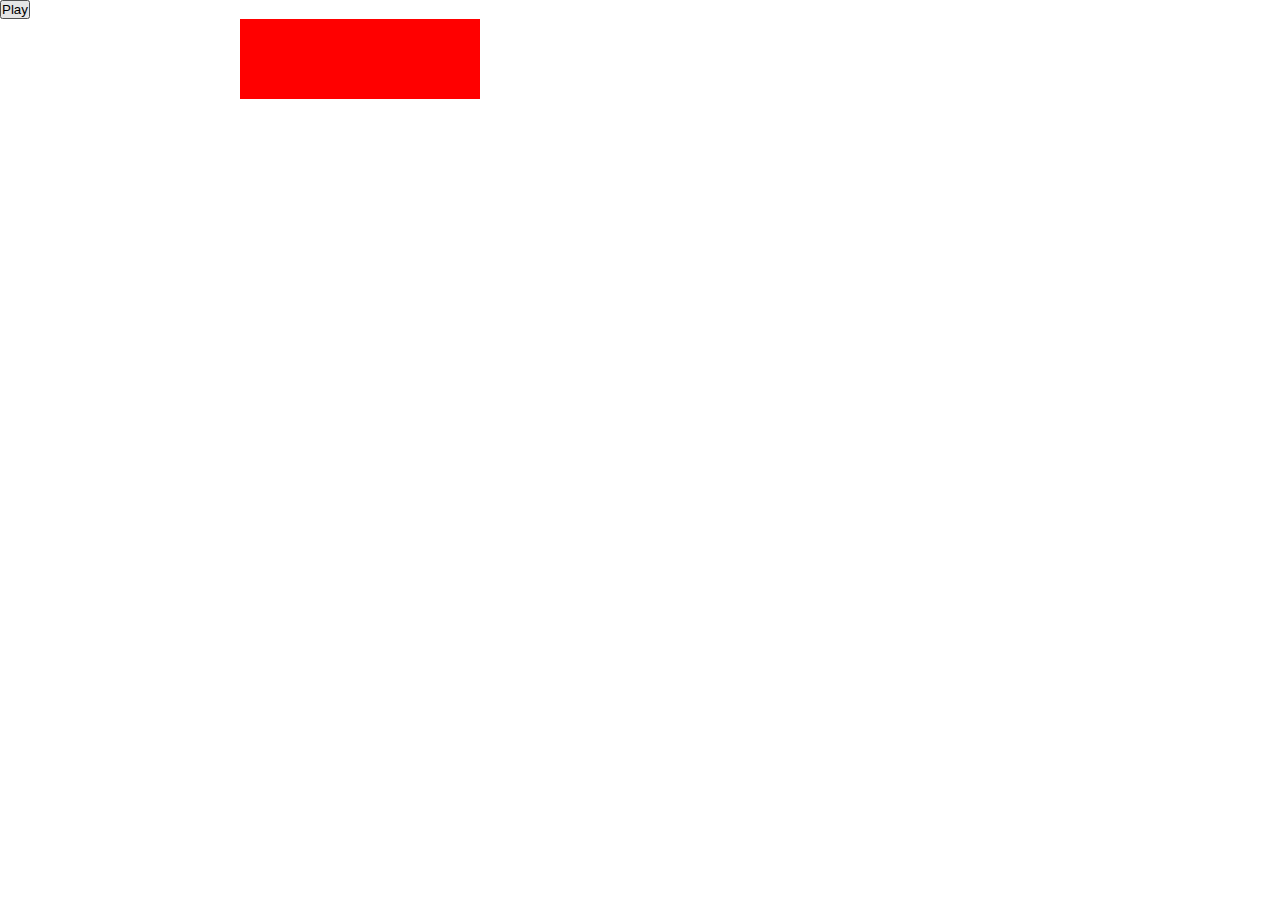
==== index.html @ 5e38acb4 "Init" ====
<!DOCTYPE html>
<html lang="en">
<head>
    <meta charset="UTF-8">
    <meta http-equiv="X-UA-Compatible" content="IE=edge">
    <meta name="viewport" content="width=device-width, initial-scale=1.0">

    <link rel="stylesheet" href="css/master.css">

    <title>Ja Campo Minato</title>
</head>
    <body>

        <header>
            <button id="btnPlay">Play</button>
        </header>
        <main>
            <div id="grid">
                <div class="box"></div>
                <div class="box"></div>
                <div class="box"></div>
            </div>
        </main>
        
        <script type="text/javascript" src="./js/main.js"></script>
    </body>
</html>
---- css/master.css ----
*,
::after,
::before{
    padding: 0;
    margin: 0;
    box-sizing: border-box;
}

html{
    font-family: monospace;
}

#grid{
    display: flex;
    flex-wrap: wrap;
    width: 800px;
    margin: auto;
}

.box{
    width: calc(800px / 10);
    height: calc(800px / 10);
    background-color: red;
}
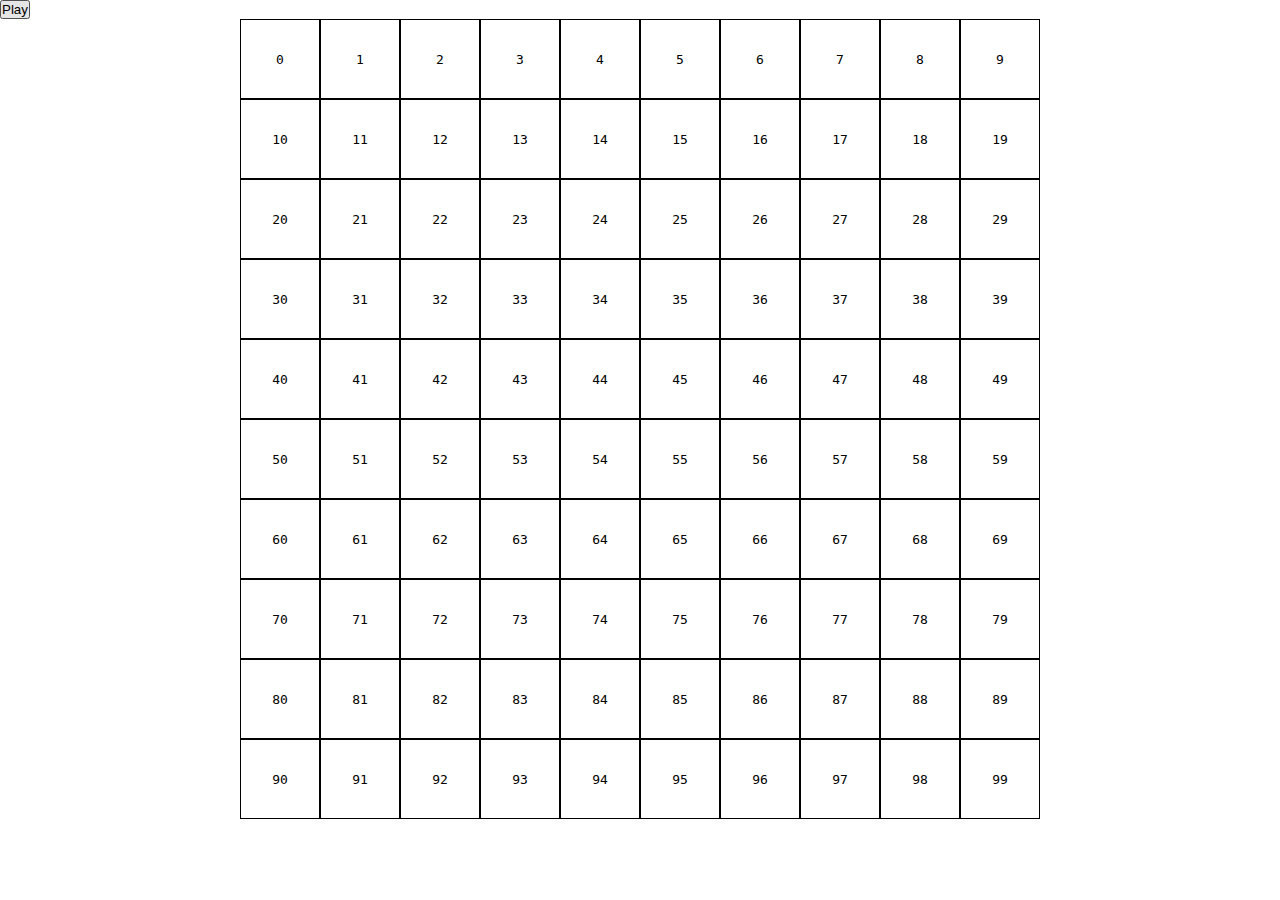
==== commit c0ada091: "Ok Added JS" ====
--- a/index.html
+++ b/index.html
@@ -16,9 +16,6 @@
         </header>
         <main>
             <div id="grid">
-                <div class="box"></div>
-                <div class="box"></div>
-                <div class="box"></div>
             </div>
         </main>
         
--- a/css/master.css
+++ b/css/master.css
@@ -20,5 +20,11 @@
 .box{
     width: calc(800px / 10);
     height: calc(800px / 10);
-    background-color: red;
+    text-align: center;
+    line-height: calc(800px / 10);
+    border: 1px solid black;
+}
+
+.box.active{
+    background-color: rebeccapurple;
 }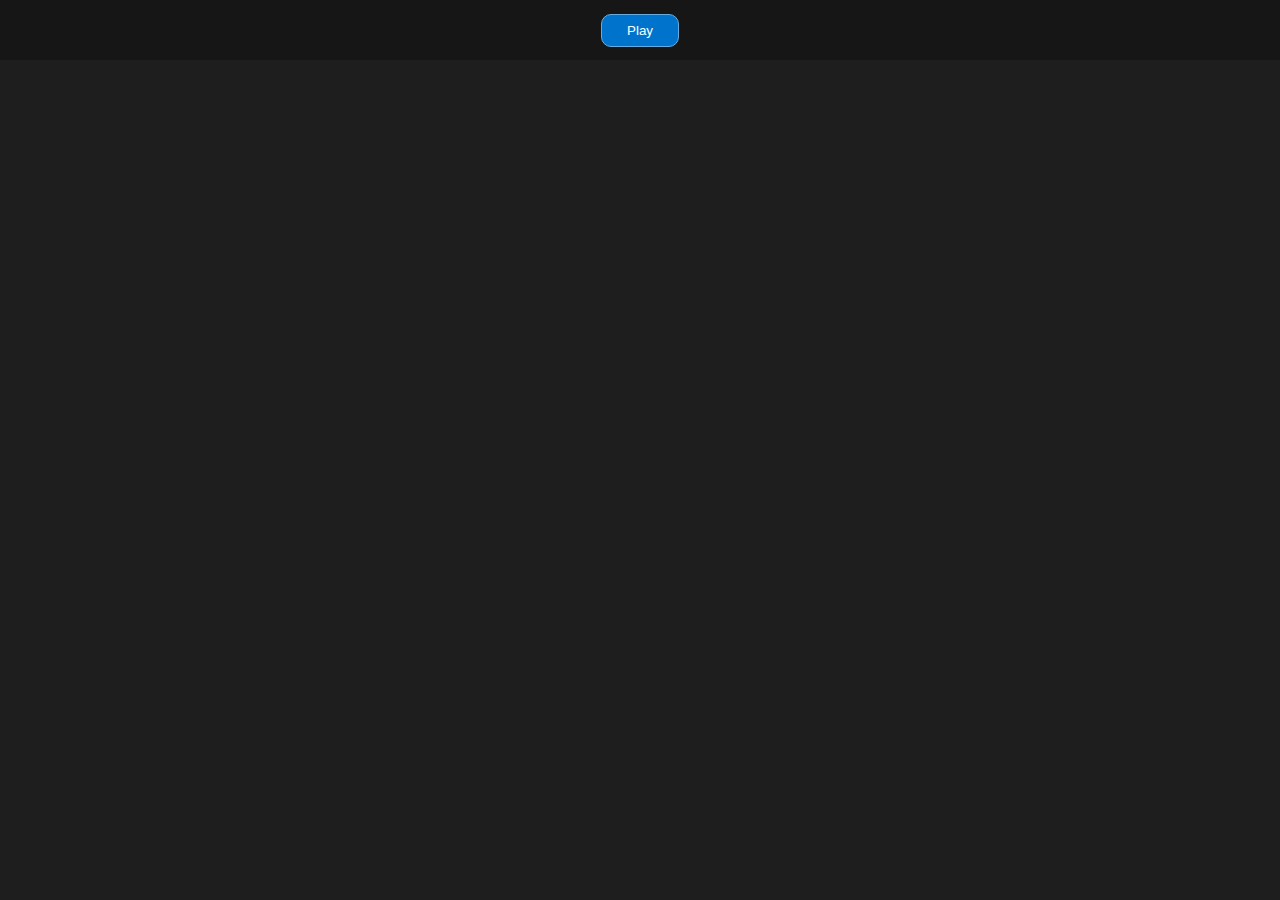
==== commit a904fba8: "Final" ====
--- a/index.html
+++ b/index.html
@@ -4,6 +4,9 @@
     <meta charset="UTF-8">
     <meta http-equiv="X-UA-Compatible" content="IE=edge">
     <meta name="viewport" content="width=device-width, initial-scale=1.0">
+
+    <!-- Font Awesome -->
+    <link rel="stylesheet" href="https://cdnjs.cloudflare.com/ajax/libs/font-awesome/6.3.0/css/all.min.css" integrity="sha512-SzlrxWUlpfuzQ+pcUCosxcglQRNAq/DZjVsC0lE40xsADsfeQoEypE+enwcOiGjk/bSuGGKHEyjSoQ1zVisanQ==" crossorigin="anonymous" referrerpolicy="no-referrer" />
 
     <link rel="stylesheet" href="css/master.css">
 
@@ -12,10 +15,12 @@
     <body>
 
         <header>
-            <button id="btnPlay">Play</button>
+            <div class="container">
+                <button id="btnPlay" class="btn"><i class="fa-solid fa-play"></i> Play</button>
+            </div>
         </header>
         <main>
-            <div id="grid">
+            <div id="grid" class="hidden">
             </div>
         </main>
         
--- a/css/master.css
+++ b/css/master.css
@@ -6,15 +6,64 @@
     box-sizing: border-box;
 }
 
+:root{
+    --color-darkgrey: #1e1e1e;
+    --color-darkgrey-2x: #161616;
+    --color-darkgrey-3x: #292929;
+    --color-blue: #0074cc;
+    --color-azure: #66ace0;
+    --color-lightgray: #616161;
+}
+
 html{
     font-family: monospace;
+}
+
+body{
+    background-color: var(--color-darkgrey);
+}
+
+header{
+    display: flex;
+    align-items: center;
+    height: 60px;
+    background-color: var(--color-darkgrey-2x);
+}
+
+main{
+    padding-top: 30px;
+}
+
+.container{
+    max-width: 992px;
+    margin: auto;
+}
+
+.btn{
+    background-color: var(--color-blue) ;
+    border: 1px solid var(--color-azure);
+    color: white;
+    padding: 8px 25px;
+    border-radius: 10px;
+    transition: all .2s ease;
+}
+
+.btn:hover{
+    cursor: pointer;
+    box-shadow: 0px 0px 32px -6px rgba(0,0,0,0.75);
+    background-color: var(--color-azure);
 }
 
 #grid{
     display: flex;
     flex-wrap: wrap;
-    width: 800px;
+    width: 802px;
     margin: auto;
+    border-radius: 10px;
+    overflow: hidden;
+    border: 1px solid var(--color-lightgray);
+    box-shadow: 0px 0px 32px -6px rgba(0,0,0,0.75);
+    color: white;
 }
 
 .box{
@@ -22,9 +71,19 @@
     height: calc(800px / 10);
     text-align: center;
     line-height: calc(800px / 10);
-    border: 1px solid black;
+    border: 1px solid var(--color-lightgray);
+    transition: all .1s ease;
+    background-color: var(--color-darkgrey-3x);
+}
+
+.box:hover{
+    cursor: pointer;
 }
 
 .box.active{
-    background-color: rebeccapurple;
+    background-color: var(--color-blue);
+}
+
+#grid.hidden{
+    display: none;
 }